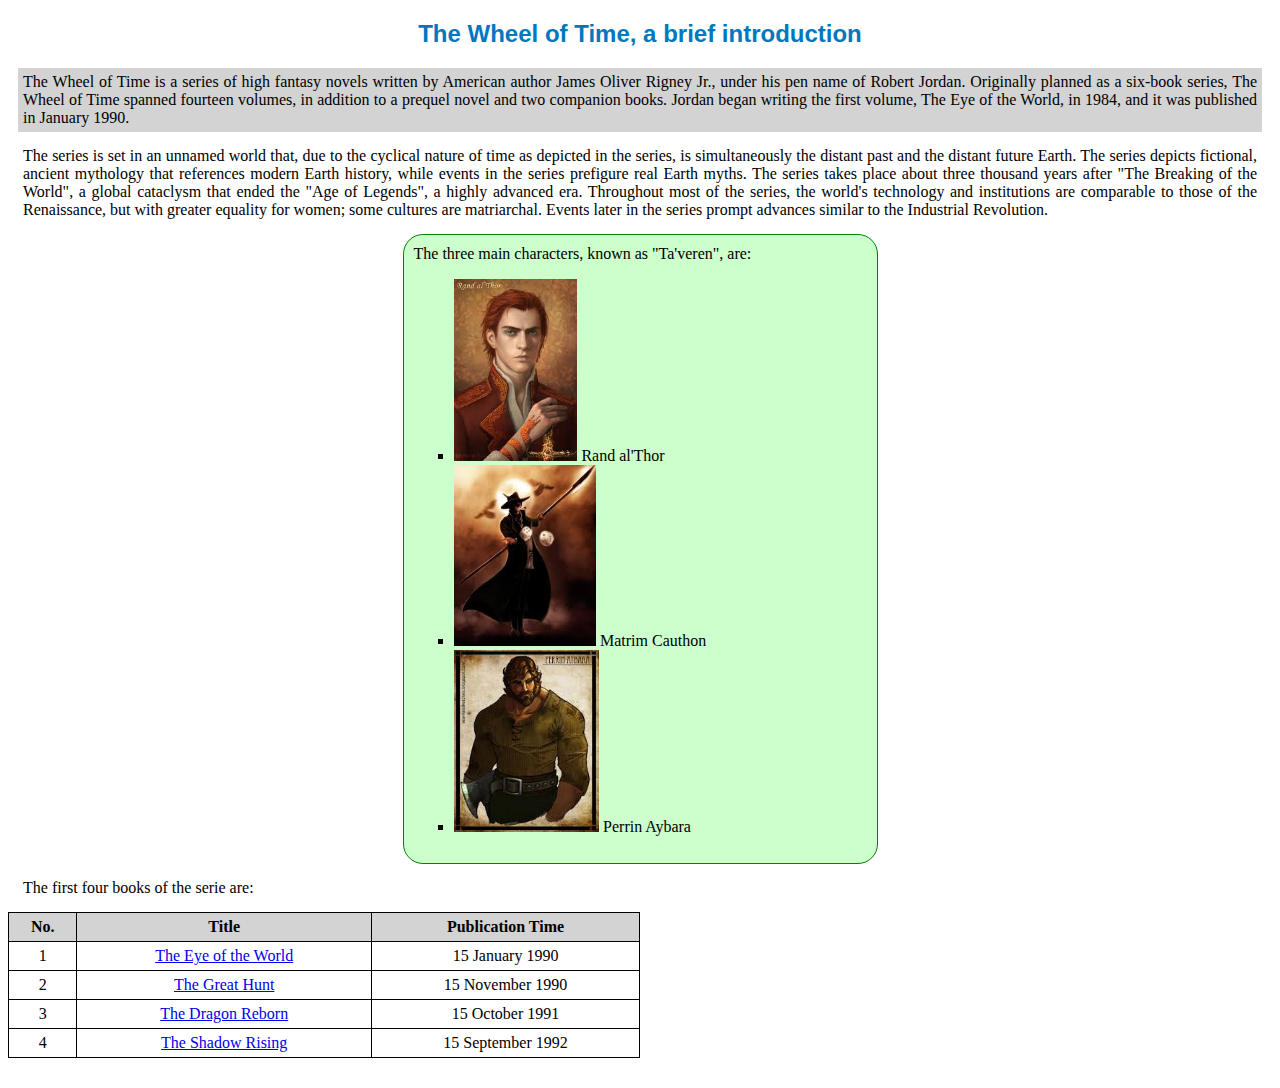
==== index.html @ ee920cfe "a lot of things that I didn't commit" ====
<!DOCTYPE html>
<html>
    <head>
        <title>The wheel of Time</title>
        <link rel="stylesheet" type="text/css" href="styles.css">
    </head>
    <body>
    	<h2>The Wheel of Time, a brief introduction</h2>	
    	<p id='intro'>
        	The Wheel of Time is a series of high fantasy novels written by American author James Oliver Rigney Jr., under his pen name of Robert Jordan. Originally planned as a six-book series, The Wheel of Time spanned fourteen volumes, in addition to a prequel novel and two companion books. Jordan began writing the first volume, The Eye of the World, in 1984, and it was published in January 1990.
        </p>
        <p>	
        	The series is set in an unnamed world that, due to the cyclical nature of time as depicted in the series, is simultaneously the distant past and the distant future Earth. The series depicts fictional, ancient mythology that references modern Earth history, while events in the series prefigure real Earth myths. The series takes place about three thousand years after "The Breaking of the World", a global cataclysm that ended the "Age of Legends", a highly advanced era. Throughout most of the series, the world's technology and institutions are comparable to those of the Renaissance, but with greater equality for women; some cultures are matriarchal. Events later in the series prompt advances similar to the Industrial Revolution. 
        </p>
        <div id="demobox">
        	The three main characters, known as "Ta'veren", are:
        	<ul style="list-style-type:square;"> 
        		<li><img src="figs/rand.jpeg" width="30%">
        		Rand al'Thor</li>
        		<li><img src="figs/mat.jpeg" width="34.5%">
        		Matrim Cauthon</li>
        		<li><img src="figs/perrin.jpeg" width="35.25%">
        		Perrin Aybara</li>
        	</ul>
        </div>
        <p>
        	The first four books of the serie are:
 			<table style="width:50%">
  				<tr>
    				<th>No.</th>
    				<th>Title</th>
    				<th>Publication Time</th>
  				</tr>
  				<tr>
    				<td>1</td>
    				<td><a href='book1.html'>The Eye of the World</a></td>
    				<td>15 January 1990</td>
  				</tr>
  				<tr>
    				<td>2</td>
    				<td><a href='book2.html'>The Great Hunt</a></td>
    				<td>15 November 1990</td>
  				</tr>
  				<tr>
    				<td>3</td>
    				<td><a href='book3.html'>The Dragon Reborn</a></td>
    				<td>15 October 1991</td>
  				</tr>
  				<tr>
    				<td>4</td>
    				<td><a href='book4.html'>The Shadow Rising</a></td>
    				<td>15 September 1992</td>
  				</tr>
			</table> 
		</p>
    </body>
</html>
---- styles.css ----
h2 {color:#0078bf;text-align: center; font-family: Arial;}
	table, th, td {
	border: 1px solid black;
	border-collapse: collapse;
	text-align: center;
	padding: 5px;
}	
th {background-color: lightgrey;}
p { text-align: justify; margin: 10px; padding: 5px;
}
#intro {background-color: lightgrey;}
a:hoover {text-decoration-color: : green;}
#demobox {
	box-sizing: border-box;
	background-color: #cfc ;
	border: 1px solid green;
	margin: auto;
	width: 475px;
	height: 630px;
	border-radius: 20px ;
	padding: 10px;
}
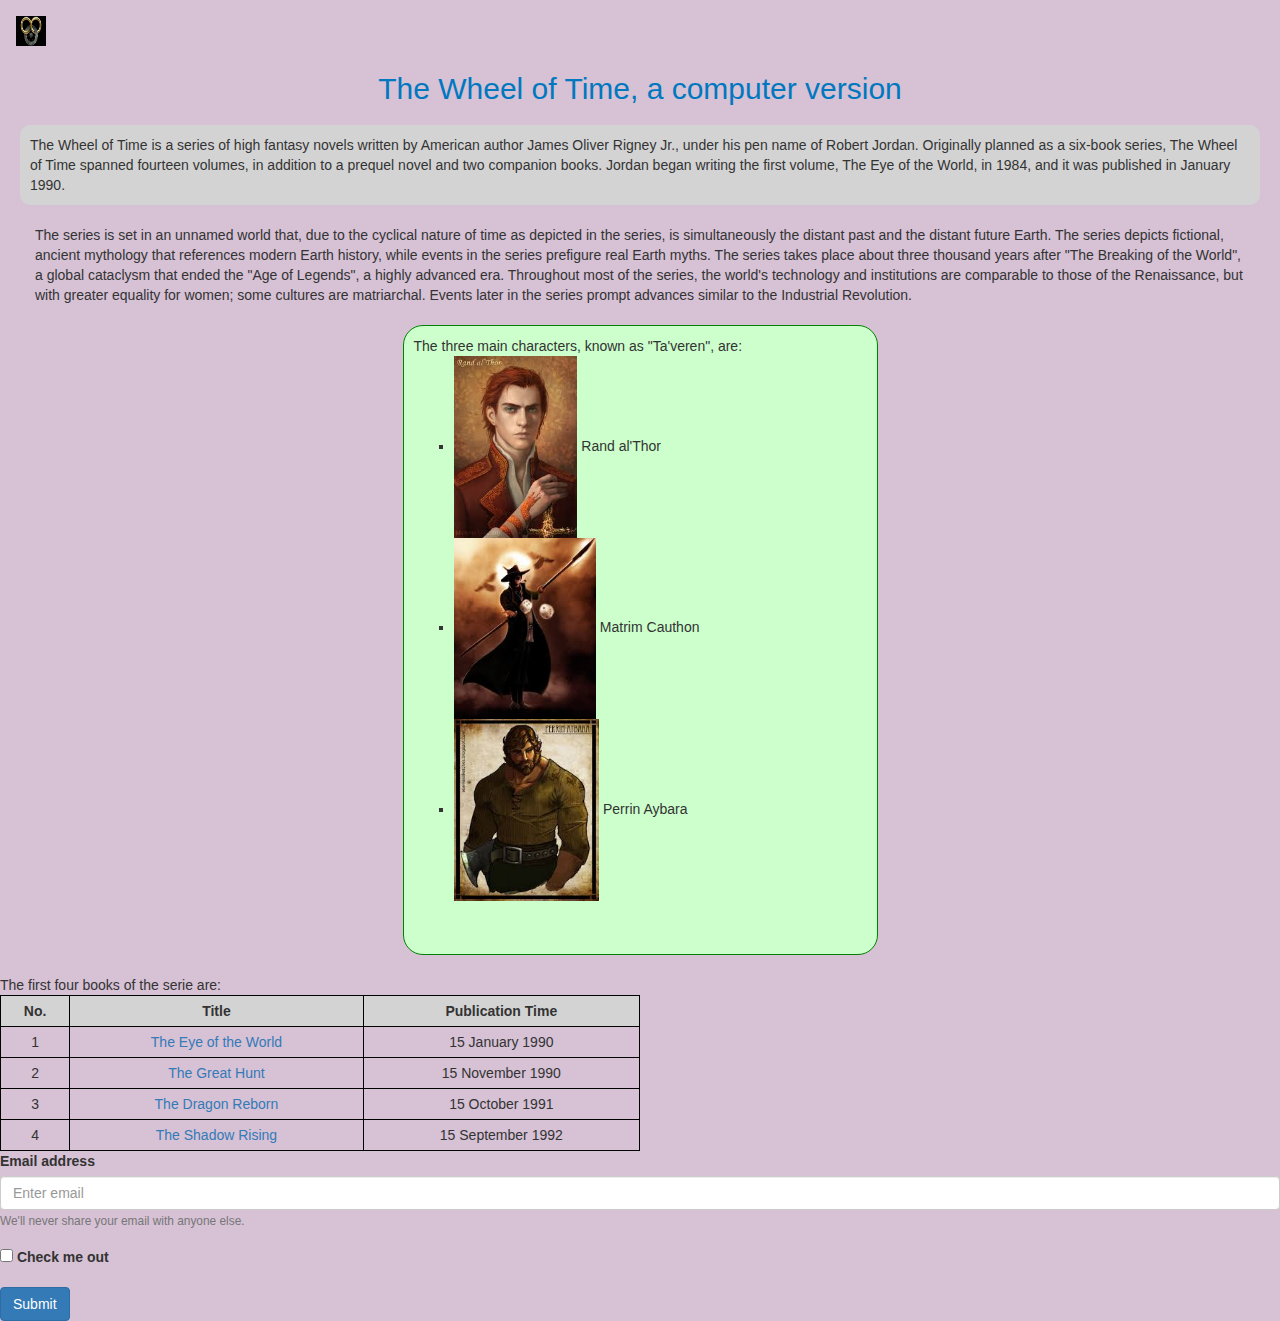
==== commit a2433a61: "a lot of more things" ====
--- a/index.html
+++ b/index.html
@@ -2,28 +2,38 @@
 <html>
     <head>
         <title>The wheel of Time</title>
+        <meta name="viewport" content="view=device-width, initial-scale=1.0">
+		<link rel="stylesheet" href="https://maxcdn.bootstrapcdn.com/bootstrap/3.4.1/css/bootstrap.min.css">
         <link rel="stylesheet" type="text/css" href="styles.css">
+
     </head>
     <body>
-    	<h2>The Wheel of Time, a brief introduction</h2>	
-    	<p id='intro'>
+    	<nav class="navbar navbar-light bg-light">
+		  <a class="navbar-brand" href="#">
+		    <img src="figs/background.jpeg" width="30" height="30" alt="">
+		  </a>
+		</nav>
+    	<h2 id='mt'></h2>	
+    	<div id='intro'>
         	The Wheel of Time is a series of high fantasy novels written by American author James Oliver Rigney Jr., under his pen name of Robert Jordan. Originally planned as a six-book series, The Wheel of Time spanned fourteen volumes, in addition to a prequel novel and two companion books. Jordan began writing the first volume, The Eye of the World, in 1984, and it was published in January 1990.
-        </p>
-        <p>	
+        </div>
+        <div class="container-fluid">	
         	The series is set in an unnamed world that, due to the cyclical nature of time as depicted in the series, is simultaneously the distant past and the distant future Earth. The series depicts fictional, ancient mythology that references modern Earth history, while events in the series prefigure real Earth myths. The series takes place about three thousand years after "The Breaking of the World", a global cataclysm that ended the "Age of Legends", a highly advanced era. Throughout most of the series, the world's technology and institutions are comparable to those of the Renaissance, but with greater equality for women; some cultures are matriarchal. Events later in the series prompt advances similar to the Industrial Revolution. 
-        </p>
-        <div id="demobox">
-        	The three main characters, known as "Ta'veren", are:
-        	<ul style="list-style-type:square;"> 
-        		<li><img src="figs/rand.jpeg" width="30%">
-        		Rand al'Thor</li>
-        		<li><img src="figs/mat.jpeg" width="34.5%">
-        		Matrim Cauthon</li>
-        		<li><img src="figs/perrin.jpeg" width="35.25%">
-        		Perrin Aybara</li>
-        	</ul>
         </div>
-        <p>
+        <div class="container-fluid">
+	        <div id="demobox">
+	        	The three main characters, known as "Ta'veren", are:
+	        	<ul style="list-style-type:square;"> 
+	        		<li><img src="figs/rand.jpeg" width="30%">
+	        		Rand al'Thor</li>
+	        		<li><img src="figs/mat.jpeg" width="34.5%">
+	        		Matrim Cauthon</li>
+	        		<li><img src="figs/perrin.jpeg" width="35.25%">
+	        		Perrin Aybara</li>
+	        	</ul>
+	        </div>
+        </div>
+		<div>
         	The first four books of the serie are:
  			<table style="width:50%">
   				<tr>
@@ -52,6 +62,19 @@
     				<td>15 September 1992</td>
   				</tr>
 			</table> 
-		</p>
+		</div>
+
+		<form>
+		  <div class="form-group">
+		    <label for="exampleInputEmail1">Email address</label>
+		    <input type="email" class="form-control" id="exampleInputEmail1" aria-describedby="emailHelp" placeholder="Enter email">
+		    <small id="emailHelp" class="form-text text-muted">We'll never share your email with anyone else.</small>
+		  </div>
+		  <div class="form-group form-check">
+		    <input type="checkbox" class="form-check-input" id="exampleCheck1">
+		    <label class="form-check-label" for="exampleCheck1">Check me out</label>
+		  </div>
+		  <button type="submit" class="btn btn-primary">Submit</button>
+		</form>
     </body>
 </html>--- a/styles.css
+++ b/styles.css
@@ -1,3 +1,6 @@
+
+body {background-color: #d6c1d5}
+
 h2 {color:#0078bf;text-align: center; font-family: Arial;}
 	table, th, td {
 	border: 1px solid black;
@@ -5,11 +8,31 @@
 	text-align: center;
 	padding: 5px;
 }	
+
 th {background-color: lightgrey;}
 p { text-align: justify; margin: 10px; padding: 5px;
 }
-#intro {background-color: lightgrey;}
-a:hoover {text-decoration-color: : green;}
+
+#c1 {
+	background-color: lightgrey;
+}
+
+#intro {
+	background-color: lightgrey;
+	border-radius: 10px ;
+	padding: 10px;
+	margin: 20px;
+}
+
+a:hover {color: #532e40;
+}
+a:visited {
+  color: #c829c0;
+}
+
+.container-fluid {margin: 20px}
+.col-sm-1 {background-color: lightgrey}
+
 #demobox {
 	box-sizing: border-box;
 	background-color: #cfc ;
@@ -19,4 +42,16 @@
 	height: 630px;
 	border-radius: 20px ;
 	padding: 10px;
-} +} 
+
+@media (min-width: 500px) {
+	#mt::before {
+		content: "The Wheel of Time, a computer version"
+		}
+	}
+
+@media (max-width: 499px) {
+	#mt::before {
+		content: "The Wheel of Time, a mobile version"
+		}
+	}
